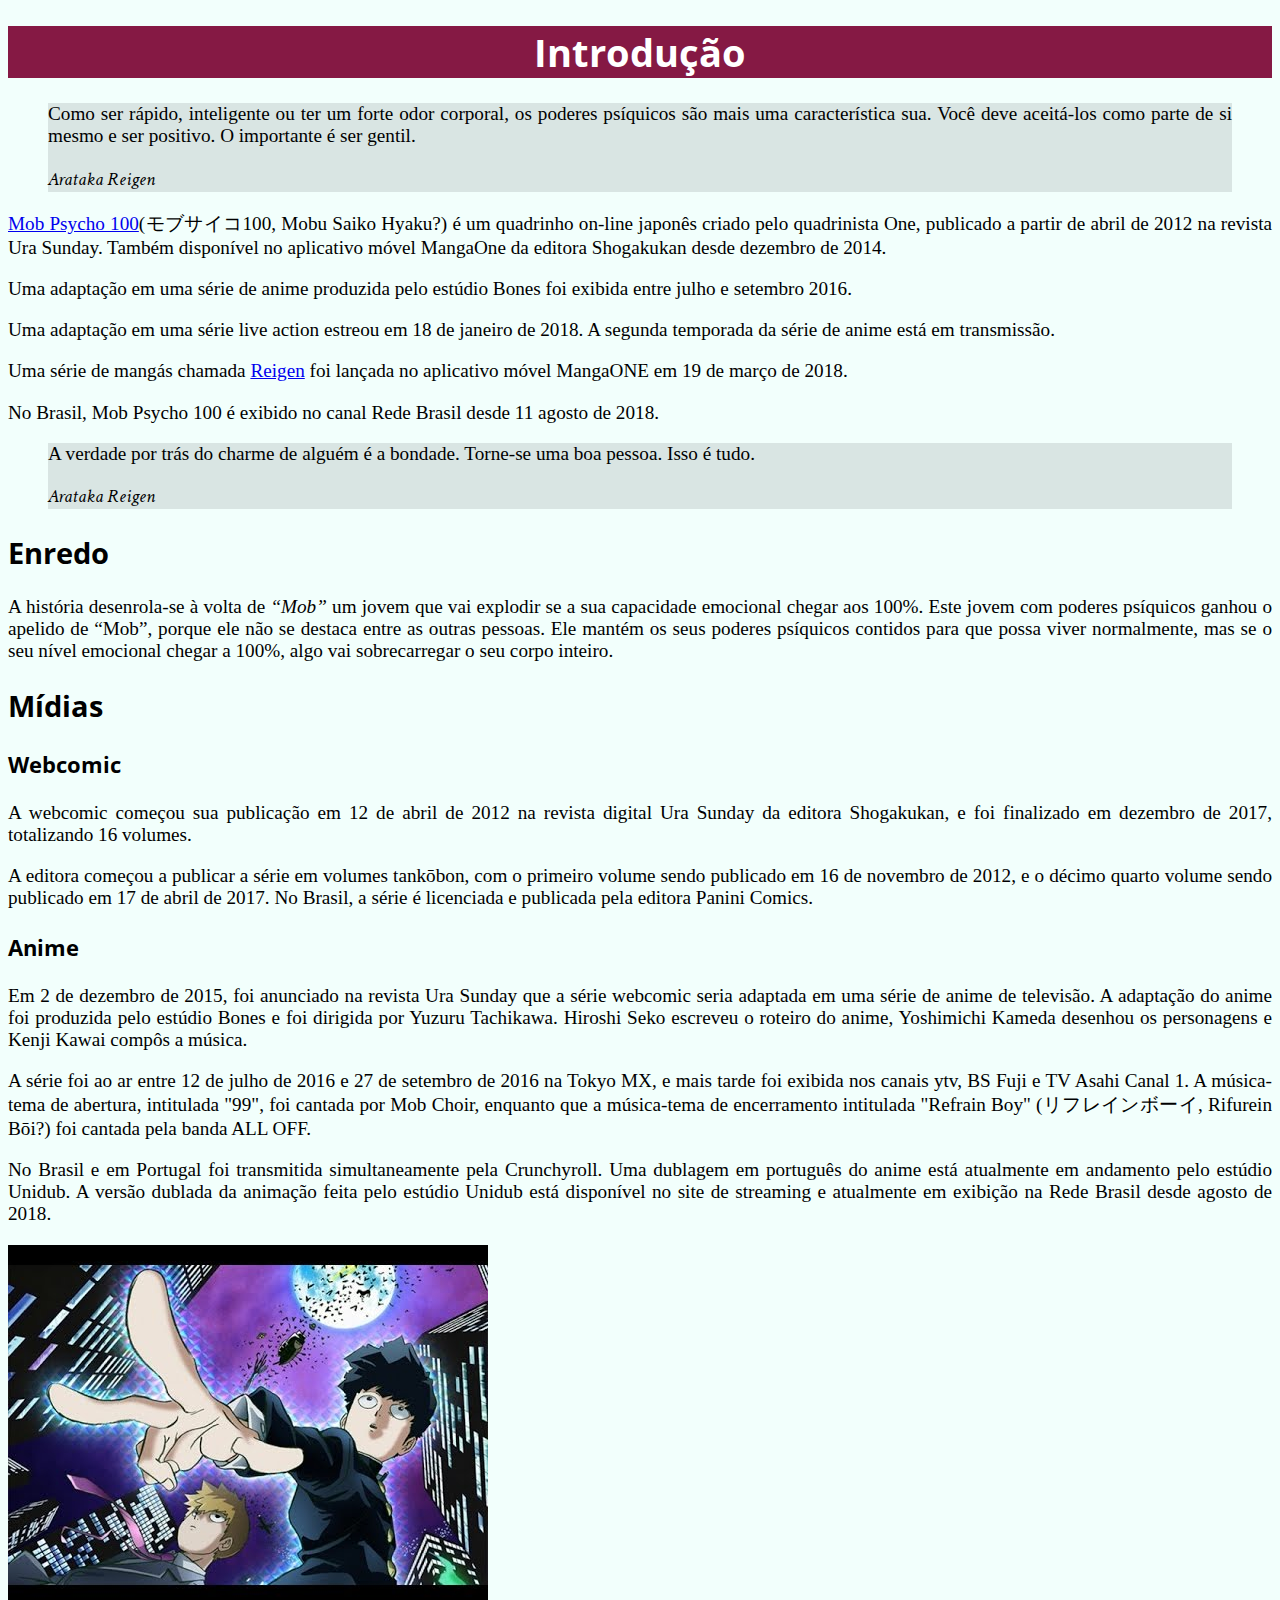
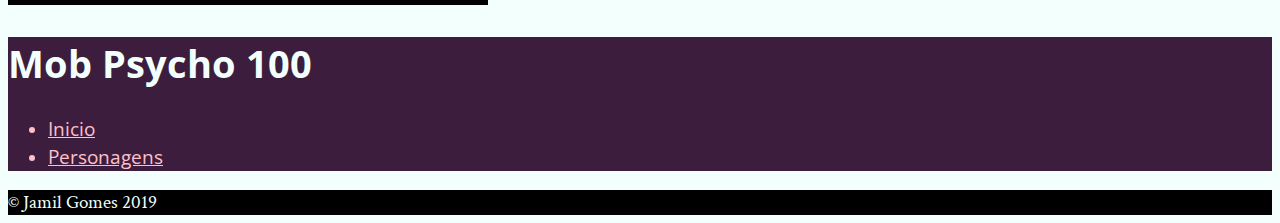
==== index.html @ f6584d45 "construção inicial de um site" ====
<!DOCTYPE html>
<html lang="pt">
<head>
    <meta charset="UTF-8">
    <meta name="viewport" content="width=device-width, initial-scale=1.0">
    <meta http-equiv="X-UA-Compatible" content="ie=edge">
    <link rel="stylesheet" href="http://fonts.googleapis.com/css?family=Crimson+Text:400,400italic,600">
    <link rel="stylesheet" href="http://fonts.googleapis.com/css?family=Open+Sans+Condensed:700">
    <link rel="icon" href="favicon.png">
    <link rel="stylesheet" href="bio.css">

    <title>Mob Psycho 100</title>
</head>
<body>

    <main>
        <h1>Introdução</h1>

        <blockquote>
            <p>Como ser rápido, inteligente ou ter um forte odor corporal, os poderes psíquicos
                 são mais uma característica sua. Você deve aceitá-los como parte de si mesmo e ser
                  positivo. O importante é ser gentil.</p>
            <cite>Arataka Reigen</cite>
        </blockquote>

        <p><a href="https://pt.wikipedia.org/wiki/Mob_Psycho_100" alt="Fonte Wikipédia">Mob Psycho 100</a>(モブサイコ100, 
            Mobu Saiko Hyaku?) é um quadrinho on-line japonês criado pelo quadrinista One, 
            publicado a partir de abril de 2012 na revista Ura Sunday. Também disponível no
            aplicativo móvel MangaOne da editora Shogakukan desde dezembro de 2014.</p>

        <p>Uma adaptação em uma série de anime produzida pelo estúdio Bones foi exibida entre 
            julho e setembro 2016.</p>

        <p>Uma adaptação em uma série live action estreou em 18 de janeiro de 2018. A segunda
            temporada da série de anime está em transmissão.</p>

        <p>Uma série de mangás chamada <a href="https://mob-psycho-100.fandom.com/wiki/Arataka_Reigen"> Reigen</a> foi lançada no aplicativo móvel MangaONE em
             19 de março de 2018.</p> 
            
        <p>No Brasil, Mob Psycho 100 é exibido no canal Rede Brasil desde 11 agosto de 2018.</p>  
        
        <blockquote>
            <p>A verdade por trás do charme de alguém é a bondade. Torne-se uma boa pessoa.
                 Isso é tudo.</p>
            <cite>Arataka Reigen</cite>
        </blockquote>

        <h2>Enredo</h2>
            <p>A história desenrola-se à volta de <em>“Mob”</em> um jovem que vai explodir se a sua
            capacidade emocional chegar aos 100%. Este jovem com poderes psíquicos ganhou o 
            apelido de “Mob”, porque ele não se destaca entre as outras pessoas. Ele mantém os
            seus poderes psíquicos contidos para que possa viver normalmente, mas se o seu nível
            emocional chegar a 100%, algo vai sobrecarregar o seu corpo inteiro.</p> 
        
        <h2>Mídias</h2>
        
            <h3>Webcomic</h3>
            
               <p>A webcomic começou sua publicação em 12 de abril de 2012 na revista digital 
                   Ura Sunday da editora Shogakukan, e foi finalizado em dezembro de 2017, 
                   totalizando 16 volumes.</p> 
                
               <p>A editora começou a publicar a série em volumes tankōbon, com o primeiro 
                   volume sendo publicado em 16 de novembro de 2012, e o décimo quarto volume 
                   sendo publicado em 17 de abril de 2017. No Brasil, a série é licenciada e 
                   publicada pela editora Panini Comics.</p> 

            <h3>Anime</h3>
            
                <p>Em 2 de dezembro de 2015, foi anunciado na revista Ura Sunday que a série webcomic
                 seria adaptada em uma série de anime de televisão. A adaptação do anime foi produzida
                pelo estúdio Bones e foi dirigida por Yuzuru Tachikawa. Hiroshi Seko escreveu o roteiro do
                anime, Yoshimichi Kameda desenhou os personagens e Kenji Kawai compôs a música.</p>

                <p>A série foi ao ar entre 12 de julho de 2016 e 27 de setembro de 2016 na Tokyo MX, e mais tarde foi 
                exibida nos canais ytv, BS Fuji e TV Asahi Canal 1. A música-tema de abertura, intitulada
                "99", foi cantada por Mob Choir, enquanto que a música-tema de encerramento intitulada
                "Refrain Boy" (リフレインボーイ, Rifurein Bōi?) foi cantada pela banda ALL OFF.</p>

                <p>No Brasil e em Portugal foi transmitida simultaneamente pela Crunchyroll.
                Uma dublagem em português do anime está atualmente em andamento pelo estúdio Unidub.
                A versão dublada da animação feita pelo estúdio Unidub está disponível no site de 
                streaming e atualmente em exibição na Rede Brasil desde agosto de 2018.</p> 
    </main>  

    <img src="mobpsycho.jpg" alt="Mob Psycho 100">
    <aside>
        <nav>
            <h1>Mob Psycho 100</h1>
            <ul>
                <li><a href="index.html">Inicio</a> </li>
                <li><a href="personagens.html"> Personagens</a></li>
            </ul>

        </nav>
    </aside>
    
    <footer>
            &copy; Jamil Gomes 2019
    </footer>
</body>
</html>
---- bio.css ----
body {
    font-family: "Crimson Text", serif;
    background-color: #F2FFFC;
    font-size: 120%;
}

main h1 {
    background-color: #851944;
    color: rgb(255, 255, 255);
    text-align: center;
   
}


h1, h2, h3 {
    font-family: "Open Sans Condensed",  "Arial", sans-serif;
}

p {
    text-align: justify;
    font-family: "Times New Roman", serif;
}

blockquote {
    background-color: #D9E5E3;
}

aside {
    background-color: #3C1D3D;
    color: #F2FFFC;
}

nav a {
    color: #F2FFFC;
}

ul {
    color: pink;
}

ul li a {
    color: inherit;
    font-family: "Open Sans Condensed", sans-serif;
}

footer {
    background-color: #000;
    color: #F2FFFC;
}
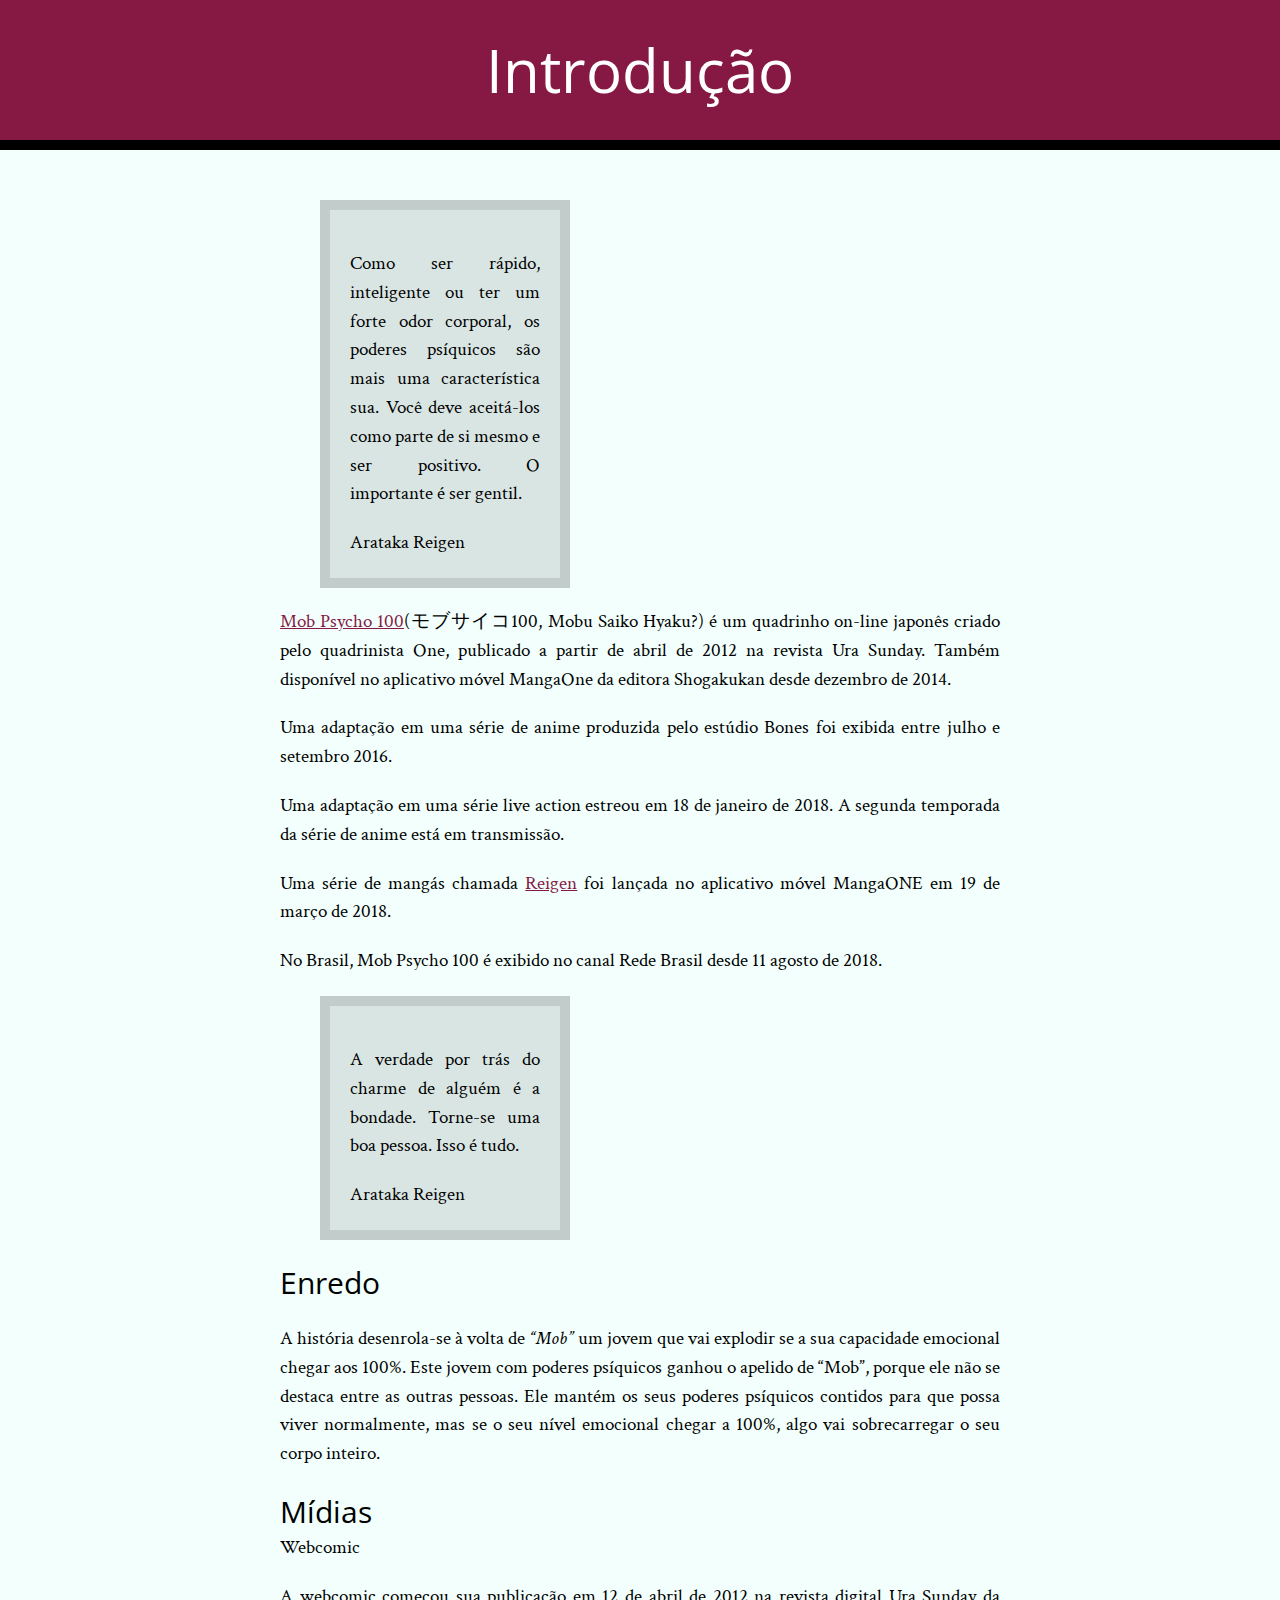
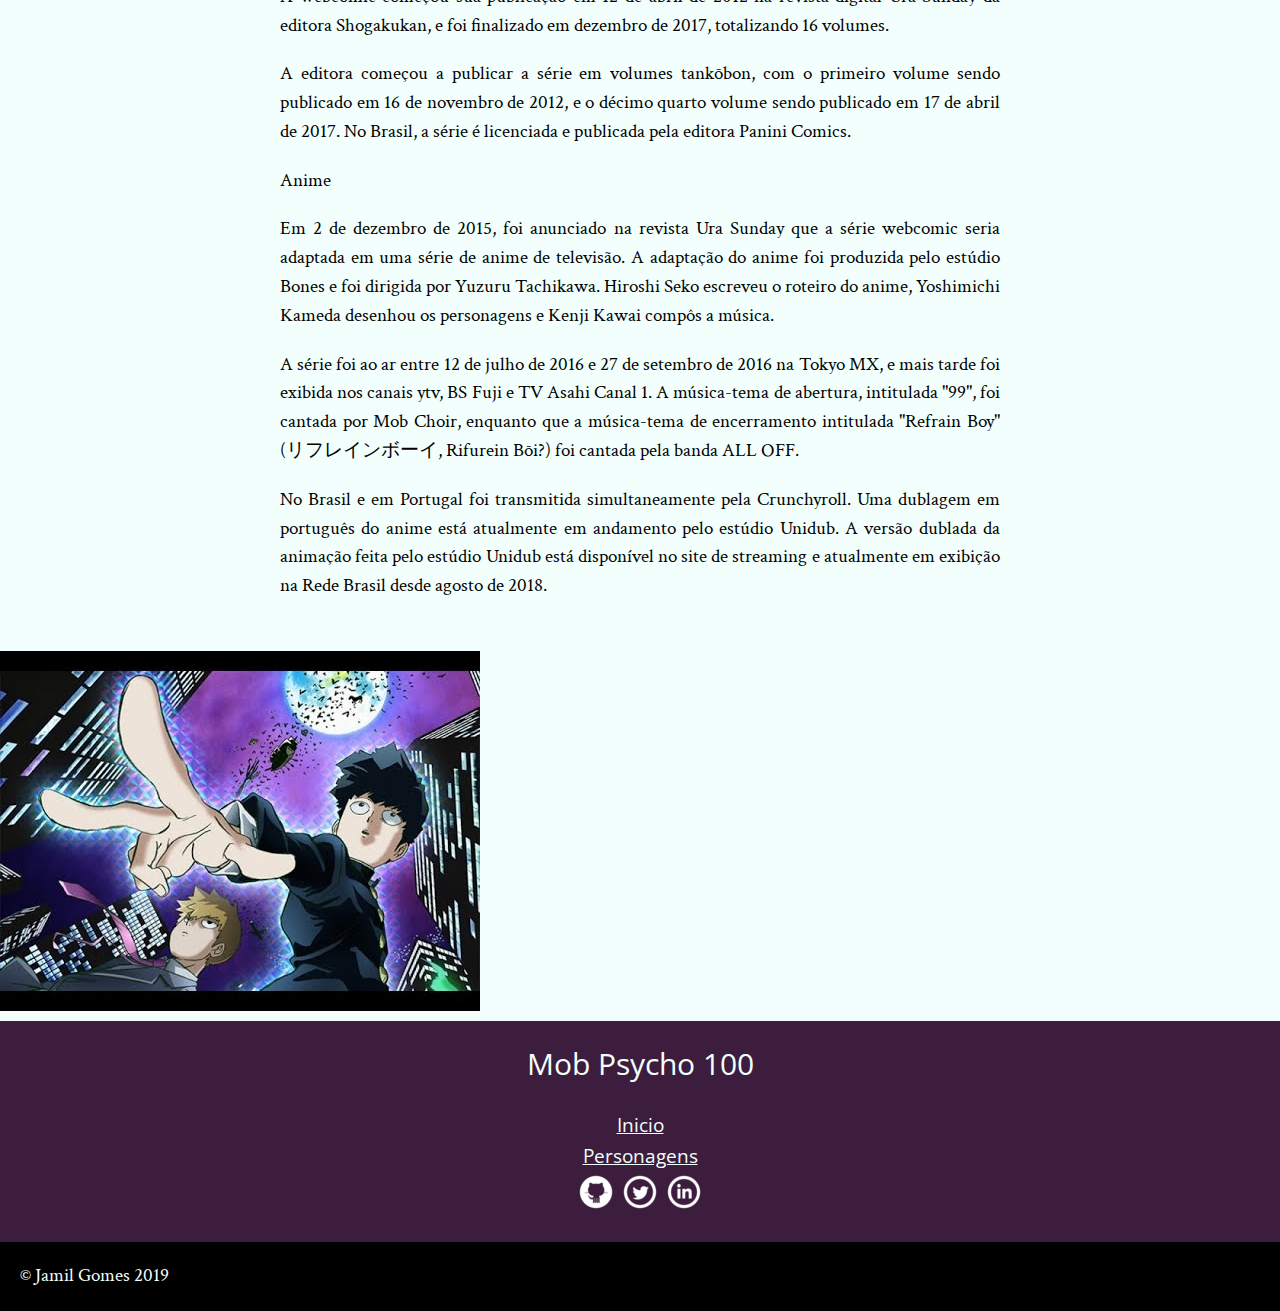
==== commit 67cb362f: "adição do reset.css e melhor formatação das páginas" ====
--- a/index.html
+++ b/index.html
@@ -4,98 +4,110 @@
     <meta charset="UTF-8">
     <meta name="viewport" content="width=device-width, initial-scale=1.0">
     <meta http-equiv="X-UA-Compatible" content="ie=edge">
+    <link rel="stylesheet" href="css/reset.css">
+    <link rel="stylesheet" href="css/site.css">
+    <link rel="icon" href="icons/favicon.png">
     <link rel="stylesheet" href="http://fonts.googleapis.com/css?family=Crimson+Text:400,400italic,600">
     <link rel="stylesheet" href="http://fonts.googleapis.com/css?family=Open+Sans+Condensed:700">
-    <link rel="icon" href="favicon.png">
-    <link rel="stylesheet" href="bio.css">
+    
+   
+  
+   
 
     <title>Mob Psycho 100</title>
 </head>
 <body>
 
     <main>
-        <h1>Introdução</h1>
+        <h1 class="cabecalho-principal">Introdução</h1>
+    
+        <div class="conteudo-centralizado">
+            <blockquote class="citacoes">
+                <p>Como ser rápido, inteligente ou ter um forte odor corporal, os poderes psíquicos
+                    são mais uma característica sua. Você deve aceitá-los como parte de si mesmo e ser
+                    positivo. O importante é ser gentil.</p>
+                <cite>Arataka Reigen</cite>
+            </blockquote>
 
-        <blockquote>
-            <p>Como ser rápido, inteligente ou ter um forte odor corporal, os poderes psíquicos
-                 são mais uma característica sua. Você deve aceitá-los como parte de si mesmo e ser
-                  positivo. O importante é ser gentil.</p>
-            <cite>Arataka Reigen</cite>
-        </blockquote>
+            <p><a href="https://pt.wikipedia.org/wiki/Mob_Psycho_100" alt="Fonte Wikipédia">Mob Psycho 100</a>(モブサイコ100, 
+                Mobu Saiko Hyaku?) é um quadrinho on-line japonês criado pelo quadrinista One, 
+                publicado a partir de abril de 2012 na revista Ura Sunday. Também disponível no
+                aplicativo móvel MangaOne da editora Shogakukan desde dezembro de 2014.</p>
 
-        <p><a href="https://pt.wikipedia.org/wiki/Mob_Psycho_100" alt="Fonte Wikipédia">Mob Psycho 100</a>(モブサイコ100, 
-            Mobu Saiko Hyaku?) é um quadrinho on-line japonês criado pelo quadrinista One, 
-            publicado a partir de abril de 2012 na revista Ura Sunday. Também disponível no
-            aplicativo móvel MangaOne da editora Shogakukan desde dezembro de 2014.</p>
+            <p>Uma adaptação em uma série de anime produzida pelo estúdio Bones foi exibida entre 
+                julho e setembro 2016.</p>
 
-        <p>Uma adaptação em uma série de anime produzida pelo estúdio Bones foi exibida entre 
-            julho e setembro 2016.</p>
+            <p>Uma adaptação em uma série live action estreou em 18 de janeiro de 2018. A segunda
+                temporada da série de anime está em transmissão.</p>
 
-        <p>Uma adaptação em uma série live action estreou em 18 de janeiro de 2018. A segunda
-            temporada da série de anime está em transmissão.</p>
+            <p>Uma série de mangás chamada <a href="https://mob-psycho-100.fandom.com/wiki/Arataka_Reigen"> Reigen</a> foi lançada no aplicativo móvel MangaONE em
+                19 de março de 2018.</p> 
+                
+            <p>No Brasil, Mob Psycho 100 é exibido no canal Rede Brasil desde 11 agosto de 2018.</p>  
+            
+            <blockquote class="citacoes">
+                <p>A verdade por trás do charme de alguém é a bondade. Torne-se uma boa pessoa.
+                    Isso é tudo.</p>
+                <cite>Arataka Reigen</cite>
+            </blockquote>
 
-        <p>Uma série de mangás chamada <a href="https://mob-psycho-100.fandom.com/wiki/Arataka_Reigen"> Reigen</a> foi lançada no aplicativo móvel MangaONE em
-             19 de março de 2018.</p> 
+            <h2>Enredo</h2>
+                <p>A história desenrola-se à volta de <em>“Mob”</em> um jovem que vai explodir se a sua
+                capacidade emocional chegar aos 100%. Este jovem com poderes psíquicos ganhou o 
+                apelido de “Mob”, porque ele não se destaca entre as outras pessoas. Ele mantém os
+                seus poderes psíquicos contidos para que possa viver normalmente, mas se o seu nível
+                emocional chegar a 100%, algo vai sobrecarregar o seu corpo inteiro.</p> 
             
-        <p>No Brasil, Mob Psycho 100 é exibido no canal Rede Brasil desde 11 agosto de 2018.</p>  
-        
-        <blockquote>
-            <p>A verdade por trás do charme de alguém é a bondade. Torne-se uma boa pessoa.
-                 Isso é tudo.</p>
-            <cite>Arataka Reigen</cite>
-        </blockquote>
+            <h2>Mídias</h2>
+            
+                <h3>Webcomic</h3>
+                
+                <p>A webcomic começou sua publicação em 12 de abril de 2012 na revista digital 
+                    Ura Sunday da editora Shogakukan, e foi finalizado em dezembro de 2017, 
+                    totalizando 16 volumes.</p> 
+                    
+                <p>A editora começou a publicar a série em volumes tankōbon, com o primeiro 
+                    volume sendo publicado em 16 de novembro de 2012, e o décimo quarto volume 
+                    sendo publicado em 17 de abril de 2017. No Brasil, a série é licenciada e 
+                    publicada pela editora Panini Comics.</p> 
 
-        <h2>Enredo</h2>
-            <p>A história desenrola-se à volta de <em>“Mob”</em> um jovem que vai explodir se a sua
-            capacidade emocional chegar aos 100%. Este jovem com poderes psíquicos ganhou o 
-            apelido de “Mob”, porque ele não se destaca entre as outras pessoas. Ele mantém os
-            seus poderes psíquicos contidos para que possa viver normalmente, mas se o seu nível
-            emocional chegar a 100%, algo vai sobrecarregar o seu corpo inteiro.</p> 
-        
-        <h2>Mídias</h2>
-        
-            <h3>Webcomic</h3>
-            
-               <p>A webcomic começou sua publicação em 12 de abril de 2012 na revista digital 
-                   Ura Sunday da editora Shogakukan, e foi finalizado em dezembro de 2017, 
-                   totalizando 16 volumes.</p> 
+                <h3>Anime</h3>
                 
-               <p>A editora começou a publicar a série em volumes tankōbon, com o primeiro 
-                   volume sendo publicado em 16 de novembro de 2012, e o décimo quarto volume 
-                   sendo publicado em 17 de abril de 2017. No Brasil, a série é licenciada e 
-                   publicada pela editora Panini Comics.</p> 
+                    <p>Em 2 de dezembro de 2015, foi anunciado na revista Ura Sunday que a série webcomic
+                    seria adaptada em uma série de anime de televisão. A adaptação do anime foi produzida
+                    pelo estúdio Bones e foi dirigida por Yuzuru Tachikawa. Hiroshi Seko escreveu o roteiro do
+                    anime, Yoshimichi Kameda desenhou os personagens e Kenji Kawai compôs a música.</p>
 
-            <h3>Anime</h3>
-            
-                <p>Em 2 de dezembro de 2015, foi anunciado na revista Ura Sunday que a série webcomic
-                 seria adaptada em uma série de anime de televisão. A adaptação do anime foi produzida
-                pelo estúdio Bones e foi dirigida por Yuzuru Tachikawa. Hiroshi Seko escreveu o roteiro do
-                anime, Yoshimichi Kameda desenhou os personagens e Kenji Kawai compôs a música.</p>
+                    <p>A série foi ao ar entre 12 de julho de 2016 e 27 de setembro de 2016 na Tokyo MX, e mais tarde foi 
+                    exibida nos canais ytv, BS Fuji e TV Asahi Canal 1. A música-tema de abertura, intitulada
+                    "99", foi cantada por Mob Choir, enquanto que a música-tema de encerramento intitulada
+                    "Refrain Boy" (リフレインボーイ, Rifurein Bōi?) foi cantada pela banda ALL OFF.</p>
 
-                <p>A série foi ao ar entre 12 de julho de 2016 e 27 de setembro de 2016 na Tokyo MX, e mais tarde foi 
-                exibida nos canais ytv, BS Fuji e TV Asahi Canal 1. A música-tema de abertura, intitulada
-                "99", foi cantada por Mob Choir, enquanto que a música-tema de encerramento intitulada
-                "Refrain Boy" (リフレインボーイ, Rifurein Bōi?) foi cantada pela banda ALL OFF.</p>
-
-                <p>No Brasil e em Portugal foi transmitida simultaneamente pela Crunchyroll.
-                Uma dublagem em português do anime está atualmente em andamento pelo estúdio Unidub.
-                A versão dublada da animação feita pelo estúdio Unidub está disponível no site de 
-                streaming e atualmente em exibição na Rede Brasil desde agosto de 2018.</p> 
+                    <p>No Brasil e em Portugal foi transmitida simultaneamente pela Crunchyroll.
+                    Uma dublagem em português do anime está atualmente em andamento pelo estúdio Unidub.
+                    A versão dublada da animação feita pelo estúdio Unidub está disponível no site de 
+                    streaming e atualmente em exibição na Rede Brasil desde agosto de 2018.</p> 
+        </div>
     </main>  
 
-    <img src="mobpsycho.jpg" alt="Mob Psycho 100">
-    <aside>
+    <img src="img/mobpsycho.jpg" alt="Mob Psycho 100">
+    <aside class="navegacao">
         <nav>
             <h1>Mob Psycho 100</h1>
             <ul>
                 <li><a href="index.html">Inicio</a> </li>
                 <li><a href="personagens.html"> Personagens</a></li>
             </ul>
+        </nav>
 
-        </nav>
+        <ul >
+            <li class="icone-social"><a href="#"><img src="icons/github.png" alt="Github"></a></li>
+            <li class="icone-social"><a href="#"><img src="icons/twitter.png" alt="Twitter"></a></li>
+            <li class="icone-social"><a href="#"><img src="icons/linkedin.png" alt="Linkedin"></a></li>
+        </ul>
     </aside>
     
-    <footer>
+    <footer class="rodape">
             &copy; Jamil Gomes 2019
     </footer>
 </body>
--- a/css/site.css
+++ b/css/site.css
@@ -0,0 +1,104 @@
+body {
+	font-family: "Crimson Text", "Times New Roman", serif;
+	background-color: #F2FFFC;
+	font-size: 120%;
+	line-height: 1.5;
+}
+
+h1, h2 {
+	font-family: "Open Sans Condensed", "Arial", sans-serif;
+}
+
+.cabecalho-principal {
+	text-align: center;
+	background-color: #851944;
+	color: #FFF;
+	padding: 25px;
+	border-bottom: 10px solid black;
+	font-size: 60px;
+}
+
+p {
+	text-align: justify;
+	margin: 20px 0;
+}
+
+.citacoes {
+	background-color: #D9E5E3;
+	border: 10px solid #C2CCCA;
+	width: 250px;
+	box-sizing: border-box;
+	margin: 20px 40px;
+}
+
+.navegacao {
+	background-color: #3C1D3D;
+    color: #F2FFFC;
+    text-align: center;
+}
+
+.rodape {
+	background-color: #000;
+    color: #F2FFFC;
+    padding: 20px;
+}
+
+nav a {
+    color: #F2FFFC;
+    
+}
+
+article {
+    padding-bottom: 30px;
+    border-bottom: 1px solid #ccc;
+    margin-bottom: 20px;
+}
+
+main a {
+	color: #851944;
+}
+
+.navegacao a {
+	color: inherit;
+    font-family: "Open Sans Condensed", sans-serif;
+}
+
+.citacoes, aside, footer {
+    padding: 20px;
+}
+
+.conteudo-centralizado {
+	width: 720px;
+	margin: auto;
+	padding: 30px 0;
+}
+
+.icone-social{
+    display: inline-block;
+}
+
+aside h1 {
+	font-size: 30px;
+	margin-bottom: 25px;
+}
+
+strong {
+	font-weight: bold;
+}
+
+em {
+	font-style: italic;
+}
+
+h2 {
+	font-size: 30px;
+}
+
+.leia-mais {
+    padding: 8px;
+    margin: 16px;
+    display: block;
+    font-size: 24px;
+    text-align: center;
+    background-color: #E6E7E8;
+}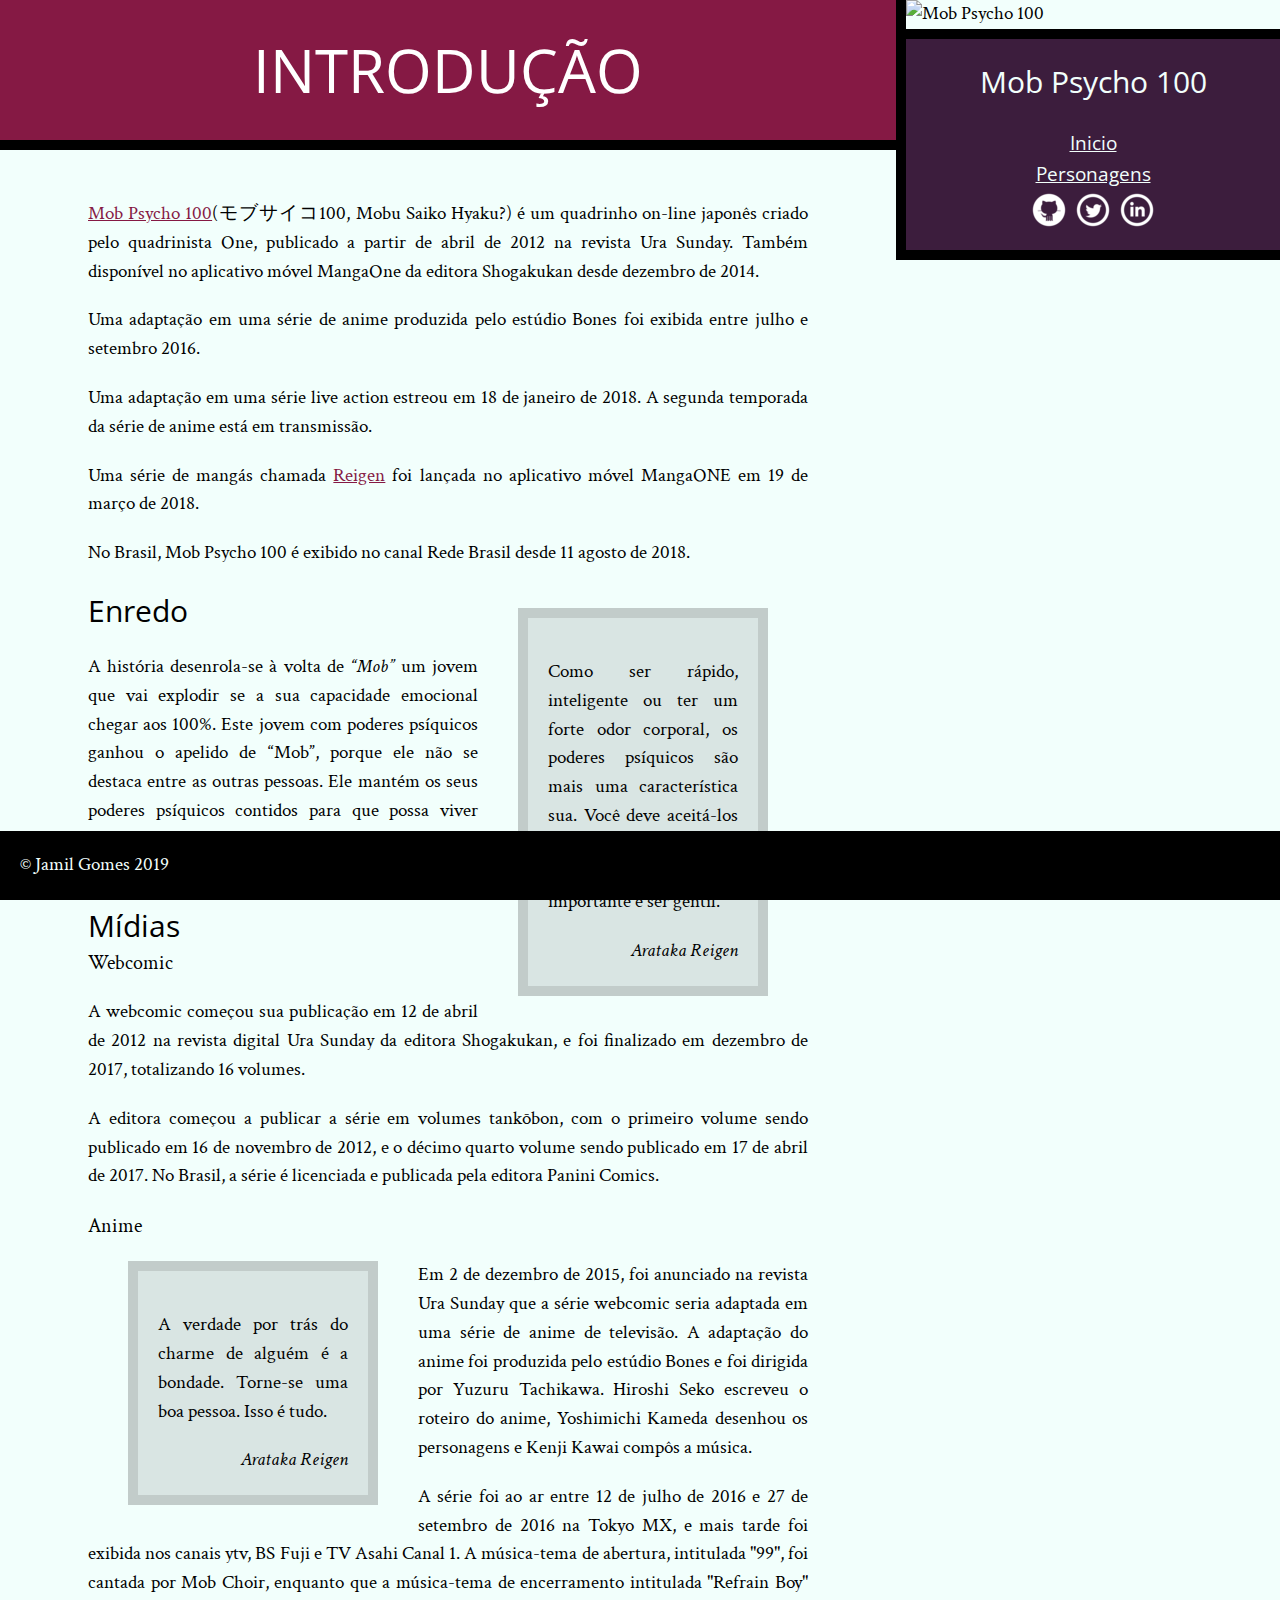
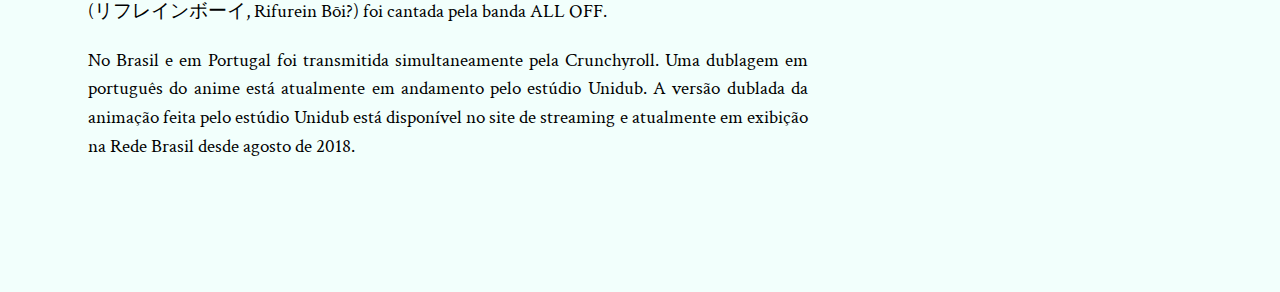
==== commit 91bdee59: "finalizando site" ====
--- a/index.html
+++ b/index.html
@@ -22,12 +22,6 @@
         <h1 class="cabecalho-principal">Introdução</h1>
     
         <div class="conteudo-centralizado">
-            <blockquote class="citacoes">
-                <p>Como ser rápido, inteligente ou ter um forte odor corporal, os poderes psíquicos
-                    são mais uma característica sua. Você deve aceitá-los como parte de si mesmo e ser
-                    positivo. O importante é ser gentil.</p>
-                <cite>Arataka Reigen</cite>
-            </blockquote>
 
             <p><a href="https://pt.wikipedia.org/wiki/Mob_Psycho_100" alt="Fonte Wikipédia">Mob Psycho 100</a>(モブサイコ100, 
                 Mobu Saiko Hyaku?) é um quadrinho on-line japonês criado pelo quadrinista One, 
@@ -45,13 +39,14 @@
                 
             <p>No Brasil, Mob Psycho 100 é exibido no canal Rede Brasil desde 11 agosto de 2018.</p>  
             
-            <blockquote class="citacoes">
-                <p>A verdade por trás do charme de alguém é a bondade. Torne-se uma boa pessoa.
-                    Isso é tudo.</p>
-                <cite>Arataka Reigen</cite>
+            <blockquote class="citacoes primeira-citacao">
+                    <p>Como ser rápido, inteligente ou ter um forte odor corporal, os poderes psíquicos
+                        são mais uma característica sua. Você deve aceitá-los como parte de si mesmo e ser
+                        positivo. O importante é ser gentil.</p>
+                    <cite>Arataka Reigen</cite>
             </blockquote>
 
-            <h2>Enredo</h2>
+            <h2 class="enredo">Enredo</h2>
                 <p>A história desenrola-se à volta de <em>“Mob”</em> um jovem que vai explodir se a sua
                 capacidade emocional chegar aos 100%. Este jovem com poderes psíquicos ganhou o 
                 apelido de “Mob”, porque ele não se destaca entre as outras pessoas. Ele mantém os
@@ -72,7 +67,13 @@
                     publicada pela editora Panini Comics.</p> 
 
                 <h3>Anime</h3>
-                
+
+                <blockquote class="citacoes segunda-citacao">
+                        <p>A verdade por trás do charme de alguém é a bondade. Torne-se uma boa pessoa.
+                            Isso é tudo.</p>
+                        <cite>Arataka Reigen</cite>
+                </blockquote>
+
                     <p>Em 2 de dezembro de 2015, foi anunciado na revista Ura Sunday que a série webcomic
                     seria adaptada em uma série de anime de televisão. A adaptação do anime foi produzida
                     pelo estúdio Bones e foi dirigida por Yuzuru Tachikawa. Hiroshi Seko escreveu o roteiro do
@@ -90,7 +91,7 @@
         </div>
     </main>  
 
-    <img src="img/mobpsycho.jpg" alt="Mob Psycho 100">
+    <img class="img-principal" src="https://66.media.tumblr.com/1f5794e0007e1d69aae000137a705c60/tumblr_pn1czu9hJr1qkz08qo2_540.gif" alt="Mob Psycho 100">
     <aside class="navegacao">
         <nav>
             <h1>Mob Psycho 100</h1>
@@ -101,9 +102,9 @@
         </nav>
 
         <ul >
-            <li class="icone-social"><a href="#"><img src="icons/github.png" alt="Github"></a></li>
-            <li class="icone-social"><a href="#"><img src="icons/twitter.png" alt="Twitter"></a></li>
-            <li class="icone-social"><a href="#"><img src="icons/linkedin.png" alt="Linkedin"></a></li>
+            <li class="icone-social"><a class="github" href="#">Github</a></li>
+            <li class="icone-social"><a class="twitter" href="#">Twitter</a></li>
+            <li class="icone-social"><a class="linkedin" href="#">LinkedIn</a></li>
         </ul>
     </aside>
     
--- a/css/site.css
+++ b/css/site.css
@@ -1,26 +1,37 @@
 body {
 	font-family: "Crimson Text", "Times New Roman", serif;
-	background-color: #F2FFFC;
+    background-color: #F2FFFC;
 	font-size: 120%;
-	line-height: 1.5;
+	line-height: 1.5; /*espaçamento entre as linhas*/
 }
 
 h1, h2 {
 	font-family: "Open Sans Condensed", "Arial", sans-serif;
 }
 
-.cabecalho-principal {
-	text-align: center;
-	background-color: #851944;
-	color: #FFF;
-	padding: 25px;
-	border-bottom: 10px solid black;
-	font-size: 60px;
+h2 {
+    font-size: 30px;
+}
+
+h3 {
+    font-size: 20px;
 }
 
 p {
 	text-align: justify;
 	margin: 20px 0;
+}
+
+.cabecalho-principal {
+	text-align: center;
+    background-color: #851944;
+    background-image: url(https://66.media.tumblr.com/3ef90c696ab6cf6b8622764d760e3b13/tumblr_ojkxuhdnKJ1tndn6wo1_540.gif);
+    background-repeat: round;
+	color: #FFF;
+	padding: 25px;
+	border-bottom: 10px solid black;
+    font-size: 60px;
+    text-transform: uppercase;
 }
 
 .citacoes {
@@ -31,40 +42,61 @@
 	margin: 20px 40px;
 }
 
+.citacoes, aside, footer {
+    padding: 20px;
+}
+
+.primeira-citacao, .data-post{
+    float: right;
+}
+
+.segunda-citacao,.imagem-personagem{
+    float: left;
+}
+
+cite {
+    font-style: italic;
+    float: right;
+}
+
+.imagem-personagem{
+    width: 100%;
+}
+
 .navegacao {
 	background-color: #3C1D3D;
     color: #F2FFFC;
     text-align: center;
+    box-sizing: border-box;
 }
 
-.rodape {
-	background-color: #000;
-    color: #F2FFFC;
-    padding: 20px;
+.navegacao a {
+    color:inherit;  
+    font-family: "Open Sans Condensed", sans-serif;
 }
 
-nav a {
-    color: #F2FFFC;
-    
+.navegacao h1 {
+	font-size: 30px;
+	margin-bottom: 25px;
 }
 
-article {
-    padding-bottom: 30px;
-    border-bottom: 1px solid #ccc;
-    margin-bottom: 20px;
-}
 
 main a {
 	color: #851944;
 }
 
-.navegacao a {
-	color: inherit;
-    font-family: "Open Sans Condensed", sans-serif;
+main {
+    width: 70%;
+    float: left;
+    padding-bottom: 80px;
 }
 
-.citacoes, aside, footer {
-    padding: 20px;
+.img-principal, aside {
+    width: 30%;
+    float: right;
+    border-left: 10px solid black;
+    border-bottom: 10px solid black;
+    box-sizing: border-box;
 }
 
 .conteudo-centralizado {
@@ -77,9 +109,23 @@
     display: inline-block;
 }
 
-aside h1 {
-	font-size: 30px;
-	margin-bottom: 25px;
+.icone-social a {
+    width: 40px;
+    height: 40px;
+    display: inline-block;  
+    text-indent: -99999px; /*joga o texto do link pra fora da página*/
+}
+
+.github{
+    background-image: url("../icons/github.png");
+}
+
+.twitter{
+    background-image: url("../icons/twitter.png");
+}
+
+.linkedin{
+    background-image: url("../icons/linkedin.png");
 }
 
 strong {
@@ -90,8 +136,10 @@
 	font-style: italic;
 }
 
-h2 {
-	font-size: 30px;
+article {
+    padding-bottom: 30px;
+    border-bottom: 1px solid #ccc;
+    margin-bottom: 20px;
 }
 
 .leia-mais {
@@ -101,4 +149,19 @@
     font-size: 24px;
     text-align: center;
     background-color: #E6E7E8;
+}
+
+
+section{
+    clear: left;
+}
+
+.rodape {
+	background-color: #000;
+    color: #F2FFFC;
+    position: fixed;
+    bottom: 0;
+    left: 0;
+    width: 100%;
+    
 }